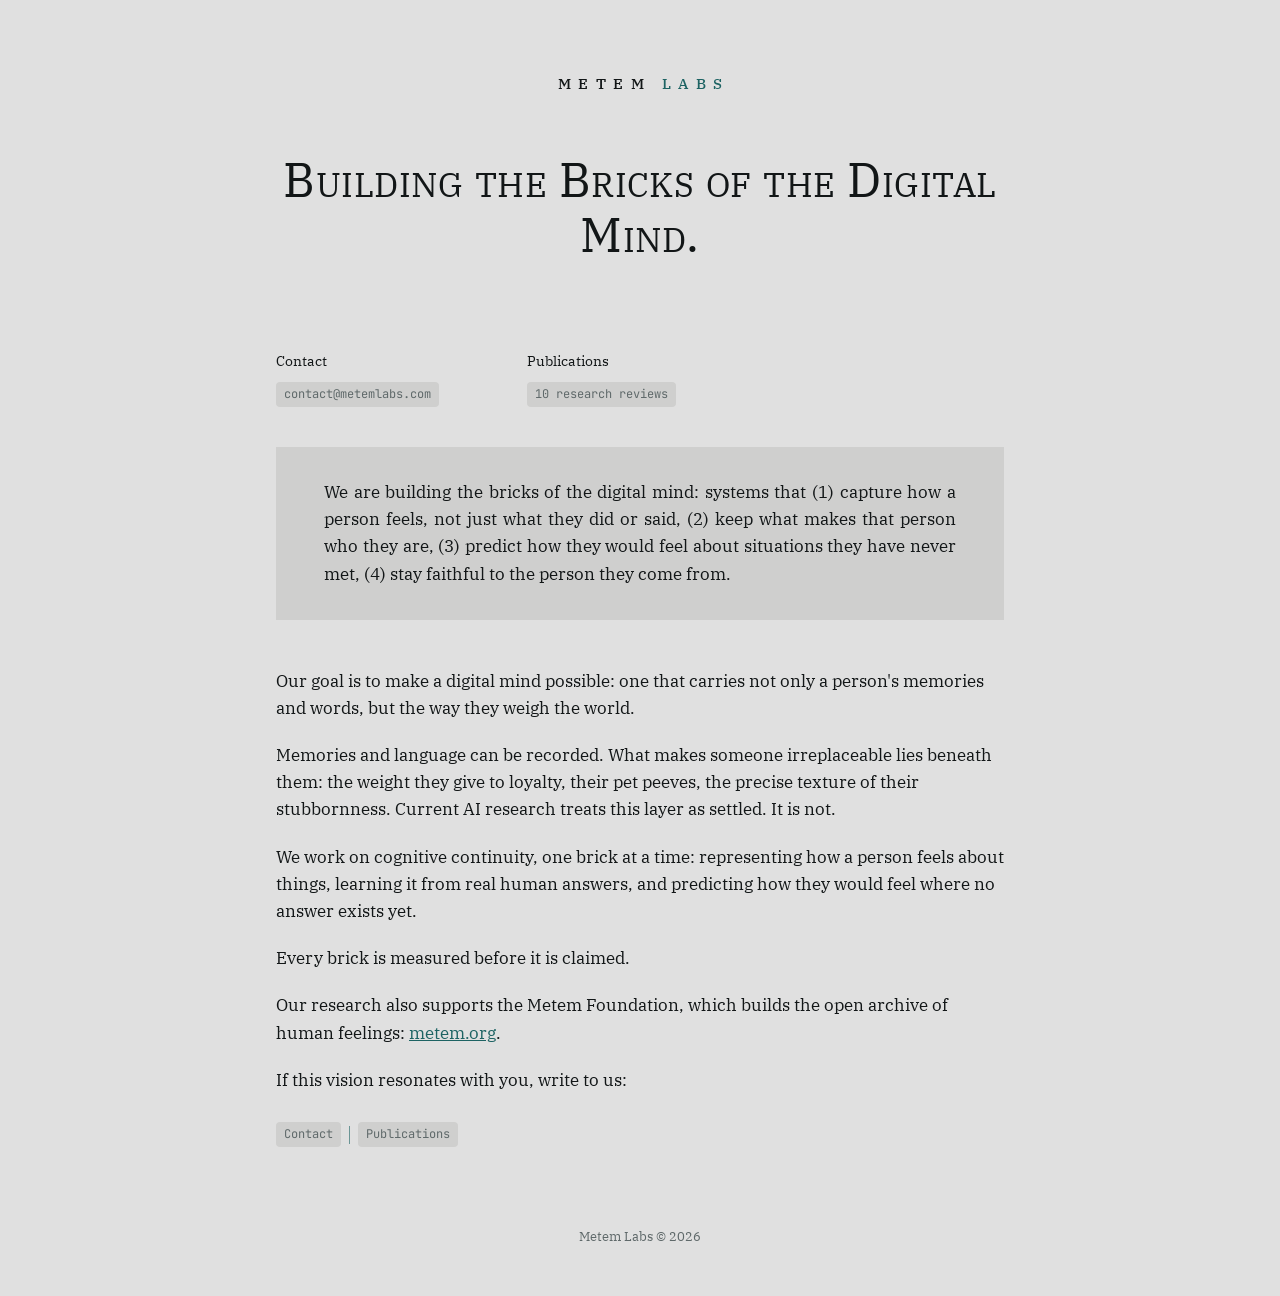
==== index.html @ f54685fa "Metem Labs website: home, publications, SEO, llms.txt, share image Co-Authored-By: Claude Opus 5.5 <" ====
<!doctype html>
<html lang="en">
<head>
<meta charset="utf-8" />
<meta name="viewport" content="width=device-width, initial-scale=1" />
<title>Metem Labs — Building the Bricks of the Digital Mind</title>
<meta name="description" content="Metem Labs is an R&amp;D lab building the bricks of the digital mind: systems that carry not only what a person did and said, but how they feel." />
<link rel="canonical" href="https://metemlabs.com/" />
<link rel="icon" href="/favicon.ico" sizes="any" />
<link rel="icon" type="image/png" sizes="32x32" href="/favicon-32x32.png" />
<link rel="icon" type="image/png" sizes="16x16" href="/favicon-16x16.png" />
<link rel="apple-touch-icon" sizes="180x180" href="/apple-touch-icon.png" />
<meta name="theme-color" content="#E0E0E0" />
<meta property="og:title" content="Metem Labs — Building the Bricks of the Digital Mind" />
<meta property="og:description" content="Metem Labs is an R&amp;D lab building the bricks of the digital mind: systems that carry not only what a person did and said, but how they feel." />
<meta property="og:url" content="https://metemlabs.com/" />
<meta property="og:type" content="website" />
<meta property="og:site_name" content="Metem Labs" />
<meta property="og:image" content="https://metemlabs.com/images/og.png?v=1" />
<meta property="og:image:type" content="image/png" />
<meta property="og:image:width" content="1200" />
<meta property="og:image:height" content="630" />
<meta property="og:image:alt" content="Metem Labs. Building the Bricks of the Digital Mind." />
<meta name="twitter:card" content="summary_large_image" />
<meta name="twitter:title" content="Metem Labs — Building the Bricks of the Digital Mind" />
<meta name="twitter:description" content="Metem Labs is an R&amp;D lab building the bricks of the digital mind: systems that carry not only what a person did and said, but how they feel." />
<meta name="twitter:image" content="https://metemlabs.com/images/og.png?v=1" />
<script type="application/ld+json">{"@context":"https://schema.org","@type":"ResearchOrganization","name":"Metem Labs","url":"https://metemlabs.com/","logo":"https://metemlabs.com/favicon-512x512.png","email":"contact@metemlabs.com","description":"Metem Labs is an R&D lab building the bricks of the digital mind: systems that carry not only what a person did and said, but how they feel."}</script>
<link rel="preconnect" href="https://fonts.googleapis.com" />
<link rel="preconnect" href="https://fonts.gstatic.com" crossorigin />
<link href="https://fonts.googleapis.com/css2?family=IBM+Plex+Serif:ital,wght@0,400;0,500;0,600;1,400&family=JetBrains+Mono:wght@400&display=swap" rel="stylesheet" />
<link rel="stylesheet" href="/style.css" />
</head>
<body>
<main>
  <a class="mark" href="/">METEM <span>LABS</span></a>

  <h1>Building the Bricks of the Digital Mind.</h1>

  <dl class="facts">
    <div><dt>Contact</dt><dd><a class="pill" href="mailto:contact@metemlabs.com">contact@metemlabs.com</a></dd></div>
    <div><dt>Publications</dt><dd><a class="pill" href="/publications/">10 research reviews</a></dd></div>
  </dl>

  <section class="box">
    <p>We are building the bricks of the digital mind: systems that (1) capture how a person feels, not just what they did or said, (2) keep what makes that person who they are, (3) predict how they would feel about situations they have never met, (4) stay faithful to the person they come from.</p>
  </section>

  <section class="prose">
    <p>Our goal is to make a digital mind possible: one that carries not only a person's memories and words, but the way they weigh the world.</p>
    <p>Memories and language can be recorded. What makes someone irreplaceable lies beneath them: the weight they give to loyalty, their pet peeves, the precise texture of their stubbornness. Current AI research treats this layer as settled. It is not.</p>
    <p>We work on cognitive continuity, one brick at a time: representing how a person feels about things, learning it from real human answers, and predicting how they would feel where no answer exists yet.</p>
    <p>Every brick is measured before it is claimed.</p>
    <p>Our research also supports the Metem Foundation, which builds the open archive of human feelings: <a href="https://metem.org/">metem.org</a>.</p>
    <p>If this vision resonates with you, write to us:</p>
    <div class="links"><a class="pill" href="mailto:contact@metemlabs.com">Contact</a><span class="sep"></span><a class="pill" href="/publications/">Publications</a></div>
  </section>
  <footer>Metem Labs © 2026</footer>
</main>
</body>
</html>
---- style.css ----
:root { --ink: #121617; --muted: #5F696A; --primary: #1D6363; --pill: #CFCFCE; --box: #CFCFCE; --bg: #E0E0E0; --rule: #A1A5A6; }
* { box-sizing: border-box; }
html { -webkit-text-size-adjust: 100%; }
body { margin: 0; background: var(--bg); color: var(--ink); font-family: 'IBM Plex Serif', Georgia, serif; font-size: 17px; line-height: 1.6; }
main { max-width: 760px; margin: 0 auto; padding: 72px 16px 48px; }
a { color: var(--primary); }

.mark { display: block; text-align: center; font-size: 15px; letter-spacing: 0.5em; font-weight: 500; margin: 0 0 56px; padding-left: 0.5em; color: var(--ink); text-decoration: none; }
.mark span { color: var(--primary); }
h1 { text-align: center; font-weight: 400; font-variant: small-caps; font-size: clamp(30px, 5.4vw, 48px); line-height: 1.15; letter-spacing: 0.01em; margin: 0 0 88px; }

.facts { display: grid; grid-template-columns: repeat(3, minmax(0, 1fr)); gap: 24px; margin: 0 0 40px; }
.facts dt { font-size: 14px; margin-bottom: 6px; }
.facts dd { margin: 0; }
.pill { display: inline-block; font-family: 'JetBrains Mono', monospace; font-size: 12px; color: var(--muted); background: var(--pill); border-radius: 4px; padding: 3px 8px; text-decoration: none; }
a.pill:hover { color: var(--primary); }

.box { background: var(--box); padding: 32px 48px; margin: 0 0 48px; }
.box p { margin: 0; text-align: justify; hyphens: auto; }

.prose p { margin: 0 0 20px; }

.links { display: flex; flex-wrap: wrap; align-items: center; gap: 8px; margin: 28px 0 0; }
.links .sep { width: 1px; height: 18px; background: var(--primary); opacity: 0.6; }

/* Publications list */
.pubs { list-style: none; margin: 0; padding: 0; }
.pubs li { padding: 22px 0; border-top: 1px solid var(--rule); }
.pubs li:last-child { border-bottom: 1px solid var(--rule); }
.pubs a.t { color: var(--ink); text-decoration: none; font-size: 19px; font-weight: 500; line-height: 1.35; display: block; margin: 6px 0 8px; }
.pubs a.t:hover { color: var(--primary); }
.pubs p { margin: 0; color: var(--muted); font-size: 15px; }

/* Publication page */
.pub-head { text-align: center; margin: 0 0 56px; }
.pub-head h1 { font-variant: normal; font-size: clamp(26px, 4.2vw, 36px); line-height: 1.25; margin: 14px 0 0; }
.back { margin: 0 0 40px; }
.pub-body h2 { font-size: 21px; font-weight: 600; margin: 44px 0 14px; }
.pub-body h3 { font-size: 18px; font-weight: 600; margin: 32px 0 10px; }
.pub-body p { margin: 0 0 18px; }
.pub-body table { width: 100%; border-collapse: collapse; font-size: 14px; margin: 8px 0 28px; display: block; overflow-x: auto; }
.pub-body th, .pub-body td { text-align: left; vertical-align: top; padding: 8px 10px; border-bottom: 1px solid var(--rule); }
.pub-body th { font-weight: 600; border-bottom: 1px solid var(--ink); }

footer { text-align: center; color: var(--muted); font-size: 13px; margin-top: 80px; }

@media (max-width: 640px) {
  main { padding-top: 48px; }
  h1 { margin-bottom: 56px; }
  .facts { grid-template-columns: 1fr; gap: 16px; }
  .box { padding: 24px 20px; }
  .box p, .pub-body p { text-align: left; }
}
.back-list { margin: 0 0 16px; }
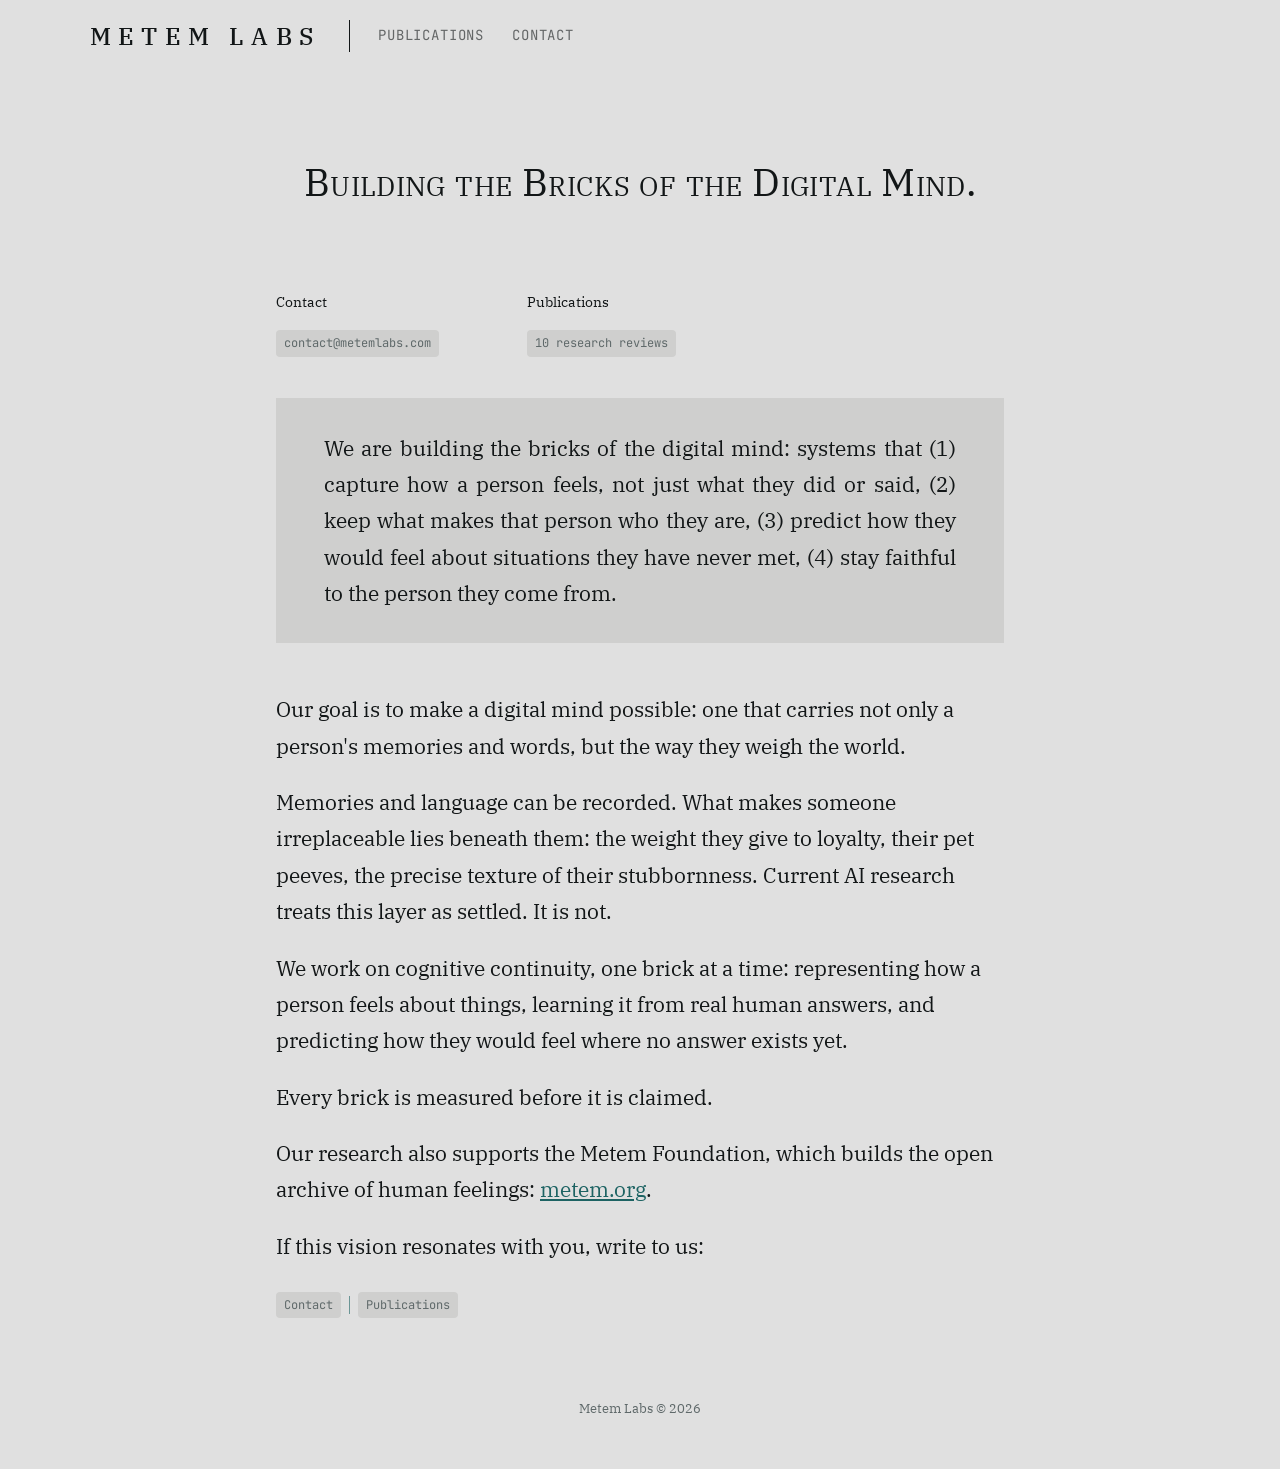
==== commit 2a8cb8a0: "Header like metem.org: METEM LABS, desktop nav, MENU/CLOSE panel (no Donate) Co-Authored-By: Claude " ====
--- a/index.html
+++ b/index.html
@@ -28,12 +28,28 @@
 <script type="application/ld+json">{"@context":"https://schema.org","@type":"ResearchOrganization","name":"Metem Labs","url":"https://metemlabs.com/","logo":"https://metemlabs.com/favicon-512x512.png","email":"contact@metemlabs.com","description":"Metem Labs is an R&D lab building the bricks of the digital mind: systems that carry not only what a person did and said, but how they feel."}</script>
 <link rel="preconnect" href="https://fonts.googleapis.com" />
 <link rel="preconnect" href="https://fonts.gstatic.com" crossorigin />
-<link href="https://fonts.googleapis.com/css2?family=IBM+Plex+Serif:ital,wght@0,400;0,500;0,600;1,400&family=JetBrains+Mono:wght@400&display=swap" rel="stylesheet" />
+<link href="https://fonts.googleapis.com/css2?family=IBM+Plex+Serif:ital,wght@0,400;0,500;0,600;1,400&family=JetBrains+Mono:wght@400;700&display=swap" rel="stylesheet" />
 <link rel="stylesheet" href="/style.css" />
 </head>
 <body>
+<header class="hdr" id="hdr">
+  <div class="hdr-in">
+    <a class="logo" href="/" aria-label="Metem Labs — home">METEM LABS</a>
+    <nav class="hdr-wide" aria-label="Main"><span class="hdr-sep" aria-hidden="true"></span><a class="hdr-link" href="/publications/">Publications</a><a class="hdr-link" href="mailto:contact@metemlabs.com">Contact</a></nav>
+    <button class="hdr-narrow menu-btn" id="menu-btn" aria-label="Open navigation menu" aria-expanded="false" aria-controls="menu-panel"><span class="mb"><span class="mb-close">CLOSE</span><span class="mb-menu">MENU</span></span></button>
+  </div>
+</header>
+<div class="menu-wrap" id="menu-panel" hidden><div class="menu-in"><div class="menu"><a class="menu-link" href="/publications/">Publications</a><a class="menu-link" href="mailto:contact@metemlabs.com">Contact</a></div></div></div>
+<script>
+(function(){var h=document.getElementById('hdr'),b=document.getElementById('menu-btn'),m=document.getElementById('menu-panel');
+function set(o){m.hidden=!o;b.setAttribute('aria-expanded',o);b.setAttribute('aria-label',o?'Close navigation menu':'Open navigation menu');b.classList.toggle('open',o);}
+b.addEventListener('click',function(){set(m.hidden);});
+document.addEventListener('mousedown',function(e){if(!m.hidden&&!e.target.closest('#menu-btn')&&!m.querySelector('.menu').contains(e.target))set(false);});
+document.addEventListener('keydown',function(e){if(e.key==='Escape')set(false);});
+function sc(){h.classList.toggle('scrolled',window.scrollY>4);if(!m.hidden)set(false);}
+window.addEventListener('scroll',sc,{passive:true});sc();})();
+</script>
 <main>
-  <a class="mark" href="/">METEM <span>LABS</span></a>
 
   <h1>Building the Bricks of the Digital Mind.</h1>
 
--- a/style.css
+++ b/style.css
@@ -1,13 +1,11 @@
 :root { --ink: #121617; --muted: #5F696A; --primary: #1D6363; --pill: #CFCFCE; --box: #CFCFCE; --bg: #E0E0E0; --rule: #A1A5A6; }
 * { box-sizing: border-box; }
 html { -webkit-text-size-adjust: 100%; }
-body { margin: 0; background: var(--bg); color: var(--ink); font-family: 'IBM Plex Serif', Georgia, serif; font-size: 17px; line-height: 1.6; }
-main { max-width: 760px; margin: 0 auto; padding: 72px 16px 48px; }
+body { margin: 0; background: var(--bg); color: var(--ink); font-family: 'IBM Plex Serif', Georgia, serif; font-size: clamp(18px, calc(16.499px + 0.3820vw), 22px); line-height: 1.7; }
+main { max-width: 760px; margin: 0 auto; padding: calc(72px + env(safe-area-inset-top) + clamp(48px, 7vw, 88px)) 16px 48px; }
 a { color: var(--primary); }
 
-.mark { display: block; text-align: center; font-size: 15px; letter-spacing: 0.5em; font-weight: 500; margin: 0 0 56px; padding-left: 0.5em; color: var(--ink); text-decoration: none; }
-.mark span { color: var(--primary); }
-h1 { text-align: center; font-weight: 400; font-variant: small-caps; font-size: clamp(30px, 5.4vw, 48px); line-height: 1.15; letter-spacing: 0.01em; margin: 0 0 88px; }
+h1 { text-align: center; font-weight: 400; font-variant: small-caps; font-size: clamp(32px, calc(28.997px + 0.7641vw), 40px); line-height: 1.12; letter-spacing: 0.01em; margin: 0 0 88px; }
 
 .facts { display: grid; grid-template-columns: repeat(3, minmax(0, 1fr)); gap: 24px; margin: 0 0 40px; }
 .facts dt { font-size: 14px; margin-bottom: 6px; }
@@ -27,28 +25,50 @@
 .pubs { list-style: none; margin: 0; padding: 0; }
 .pubs li { padding: 22px 0; border-top: 1px solid var(--rule); }
 .pubs li:last-child { border-bottom: 1px solid var(--rule); }
-.pubs a.t { color: var(--ink); text-decoration: none; font-size: 19px; font-weight: 500; line-height: 1.35; display: block; margin: 6px 0 8px; }
+.pubs a.t { color: var(--ink); text-decoration: none; font-size: clamp(22px, calc(18.997px + 0.7641vw), 30px); font-weight: 500; line-height: 1.22; display: block; margin: 6px 0 8px; }
 .pubs a.t:hover { color: var(--primary); }
-.pubs p { margin: 0; color: var(--muted); font-size: 15px; }
+.pubs p { margin: 0; color: var(--muted); font-size: clamp(18px, calc(16.499px + 0.3820vw), 22px); line-height: 1.6; }
 
 /* Publication page */
 .pub-head { text-align: center; margin: 0 0 56px; }
-.pub-head h1 { font-variant: normal; font-size: clamp(26px, 4.2vw, 36px); line-height: 1.25; margin: 14px 0 0; }
+.pub-head h1 { font-variant: normal; font-size: clamp(28px, calc(21.994px + 1.5282vw), 44px); line-height: 1.15; margin: 14px 0 0; }
 .back { margin: 0 0 40px; }
-.pub-body h2 { font-size: 21px; font-weight: 600; margin: 44px 0 14px; }
-.pub-body h3 { font-size: 18px; font-weight: 600; margin: 32px 0 10px; }
+.pub-body h2 { font-size: 1.5em; font-weight: 600; margin: 44px 0 14px; }
+.pub-body h3 { font-size: 1.17em; font-weight: 600; margin: 32px 0 10px; }
 .pub-body p { margin: 0 0 18px; }
 .pub-body table { width: 100%; border-collapse: collapse; font-size: 14px; margin: 8px 0 28px; display: block; overflow-x: auto; }
 .pub-body th, .pub-body td { text-align: left; vertical-align: top; padding: 8px 10px; border-bottom: 1px solid var(--rule); }
-.pub-body th { font-weight: 600; border-bottom: 1px solid var(--ink); }
+.pub-body th { font-size: 12px; font-weight: 600; border-bottom: 1px solid var(--ink); }
 
 footer { text-align: center; color: var(--muted); font-size: 13px; margin-top: 80px; }
 
 @media (max-width: 640px) {
-  main { padding-top: 48px; }
   h1 { margin-bottom: 56px; }
   .facts { grid-template-columns: 1fr; gap: 16px; }
   .box { padding: 24px 20px; }
   .box p, .pub-body p { text-align: left; }
 }
 .back-list { margin: 0 0 16px; }
+
+/* Header — same as metem.org (SharedHeader + MenuPanel), without Donate */
+.hdr { position: fixed; top: 0; left: 0; right: 0; z-index: 100; height: 72px; box-sizing: content-box; padding: env(safe-area-inset-top) clamp(20px, calc(0.106px + 5.0621vw), 73px) 0; background: transparent; transition: background 400ms ease; }
+.hdr.scrolled { background: var(--bg); }
+.hdr-in { max-width: clamp(1100px, 68vw, 1440px); margin: 0 auto; width: 100%; height: 100%; display: flex; align-items: center; justify-content: space-between; }
+.logo { font-family: 'IBM Plex Serif', Georgia, serif; font-size: clamp(18px, 2.4vw, 24px); font-weight: 500; letter-spacing: clamp(0.1em, 1.4vw, 0.3em); color: var(--ink); text-decoration: none; white-space: nowrap; user-select: none; }
+.hdr-wide { display: flex; align-items: center; flex: 1; min-width: 0; }
+.hdr-sep { width: 1px; height: 32px; background: var(--ink); margin: 0 28px; }
+.hdr-link { font-family: 'JetBrains Mono', monospace; font-size: 14px; letter-spacing: 0.06em; text-transform: uppercase; color: var(--ink); opacity: 0.6; text-decoration: none; margin-right: 28px; white-space: nowrap; transition: opacity 200ms ease; }
+.hdr-link:hover, .hdr-link.on { opacity: 1; }
+.hdr-link.on, .menu-link.on { color: var(--primary); font-weight: 700; }
+.menu-btn { background: transparent; border: 2px solid var(--ink); cursor: pointer; color: var(--ink); display: flex; align-items: center; justify-content: center; height: 30px; padding: 0 10px; font-family: 'JetBrains Mono', monospace; font-size: clamp(12px, calc(9.748px + 0.5730vw), 18px); letter-spacing: 0.1em; white-space: nowrap; flex-shrink: 0; text-transform: uppercase; }
+.mb { display: grid; justify-items: center; }
+.mb > span { grid-area: 1 / 1; }
+.mb-close, .menu-btn.open .mb-menu { visibility: hidden; }
+.menu-btn.open .mb-close { visibility: visible; }
+.menu-wrap { position: fixed; top: calc(72px + env(safe-area-inset-top)); left: 0; right: 0; z-index: 150; padding: 0 clamp(20px, calc(0.106px + 5.0621vw), 73px); }
+.menu-wrap[hidden] { display: none; }
+.menu-in { max-width: clamp(1100px, 68vw, 1440px); margin: 12px auto 0; display: flex; justify-content: flex-end; }
+.menu { width: min(100%, 360px); background: var(--bg); border: 1px solid var(--ink); }
+.menu-link { display: block; padding: 18px 20px; font-family: 'JetBrains Mono', monospace; font-size: 15px; letter-spacing: 0.08em; text-transform: uppercase; color: var(--ink); text-decoration: none; }
+@media (max-width: 900px) { .hdr-wide { display: none !important; } }
+@media (min-width: 901px) { .hdr-narrow { display: none !important; } }
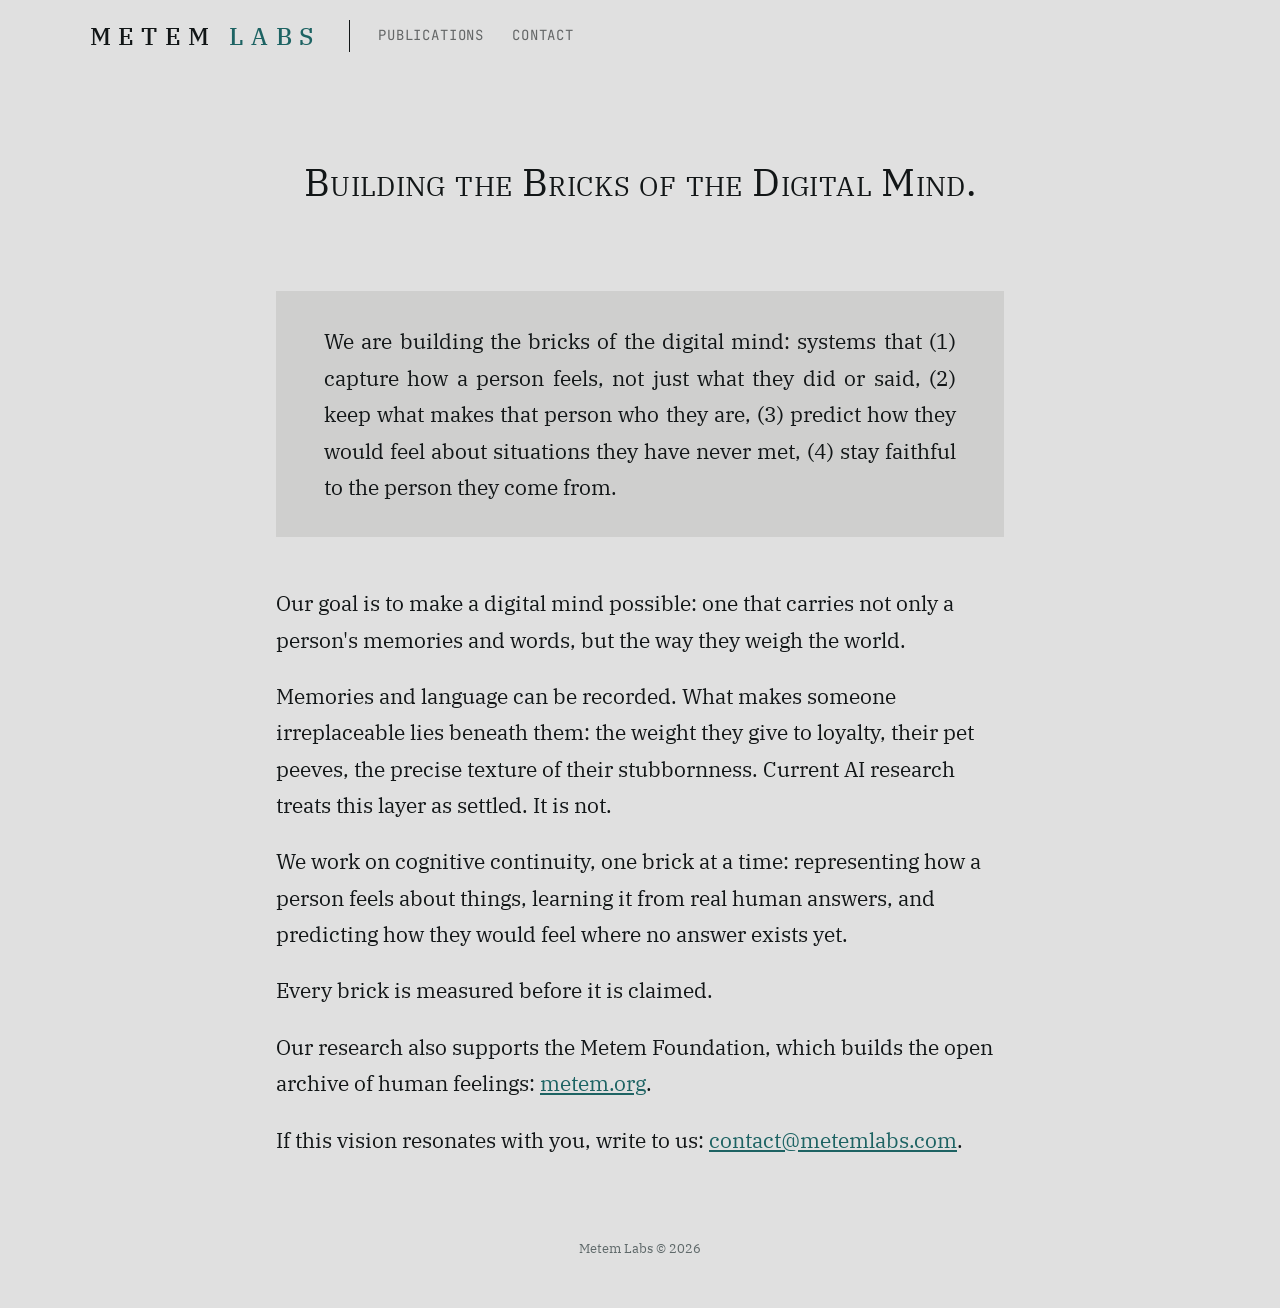
==== commit 79337200: "Home: drop Contact/Publications blocks (in the menu now); LABS in teal in the header Co-Authored-By:" ====
--- a/index.html
+++ b/index.html
@@ -34,7 +34,7 @@
 <body>
 <header class="hdr" id="hdr">
   <div class="hdr-in">
-    <a class="logo" href="/" aria-label="Metem Labs — home">METEM LABS</a>
+    <a class="logo" href="/" aria-label="Metem Labs — home">METEM <span>LABS</span></a>
     <nav class="hdr-wide" aria-label="Main"><span class="hdr-sep" aria-hidden="true"></span><a class="hdr-link" href="/publications/">Publications</a><a class="hdr-link" href="mailto:contact@metemlabs.com">Contact</a></nav>
     <button class="hdr-narrow menu-btn" id="menu-btn" aria-label="Open navigation menu" aria-expanded="false" aria-controls="menu-panel"><span class="mb"><span class="mb-close">CLOSE</span><span class="mb-menu">MENU</span></span></button>
   </div>
@@ -53,11 +53,6 @@
 
   <h1>Building the Bricks of the Digital Mind.</h1>
 
-  <dl class="facts">
-    <div><dt>Contact</dt><dd><a class="pill" href="mailto:contact@metemlabs.com">contact@metemlabs.com</a></dd></div>
-    <div><dt>Publications</dt><dd><a class="pill" href="/publications/">10 research reviews</a></dd></div>
-  </dl>
-
   <section class="box">
     <p>We are building the bricks of the digital mind: systems that (1) capture how a person feels, not just what they did or said, (2) keep what makes that person who they are, (3) predict how they would feel about situations they have never met, (4) stay faithful to the person they come from.</p>
   </section>
@@ -68,8 +63,7 @@
     <p>We work on cognitive continuity, one brick at a time: representing how a person feels about things, learning it from real human answers, and predicting how they would feel where no answer exists yet.</p>
     <p>Every brick is measured before it is claimed.</p>
     <p>Our research also supports the Metem Foundation, which builds the open archive of human feelings: <a href="https://metem.org/">metem.org</a>.</p>
-    <p>If this vision resonates with you, write to us:</p>
-    <div class="links"><a class="pill" href="mailto:contact@metemlabs.com">Contact</a><span class="sep"></span><a class="pill" href="/publications/">Publications</a></div>
+    <p>If this vision resonates with you, write to us: <a href="mailto:contact@metemlabs.com">contact@metemlabs.com</a>.</p>
   </section>
   <footer>Metem Labs © 2026</footer>
 </main>
--- a/style.css
+++ b/style.css
@@ -55,6 +55,7 @@
 .hdr.scrolled { background: var(--bg); }
 .hdr-in { max-width: clamp(1100px, 68vw, 1440px); margin: 0 auto; width: 100%; height: 100%; display: flex; align-items: center; justify-content: space-between; }
 .logo { font-family: 'IBM Plex Serif', Georgia, serif; font-size: clamp(18px, 2.4vw, 24px); font-weight: 500; letter-spacing: clamp(0.1em, 1.4vw, 0.3em); color: var(--ink); text-decoration: none; white-space: nowrap; user-select: none; }
+.logo span { color: var(--primary); }
 .hdr-wide { display: flex; align-items: center; flex: 1; min-width: 0; }
 .hdr-sep { width: 1px; height: 32px; background: var(--ink); margin: 0 28px; }
 .hdr-link { font-family: 'JetBrains Mono', monospace; font-size: 14px; letter-spacing: 0.06em; text-transform: uppercase; color: var(--ink); opacity: 0.6; text-decoration: none; margin-right: 28px; white-space: nowrap; transition: opacity 200ms ease; }
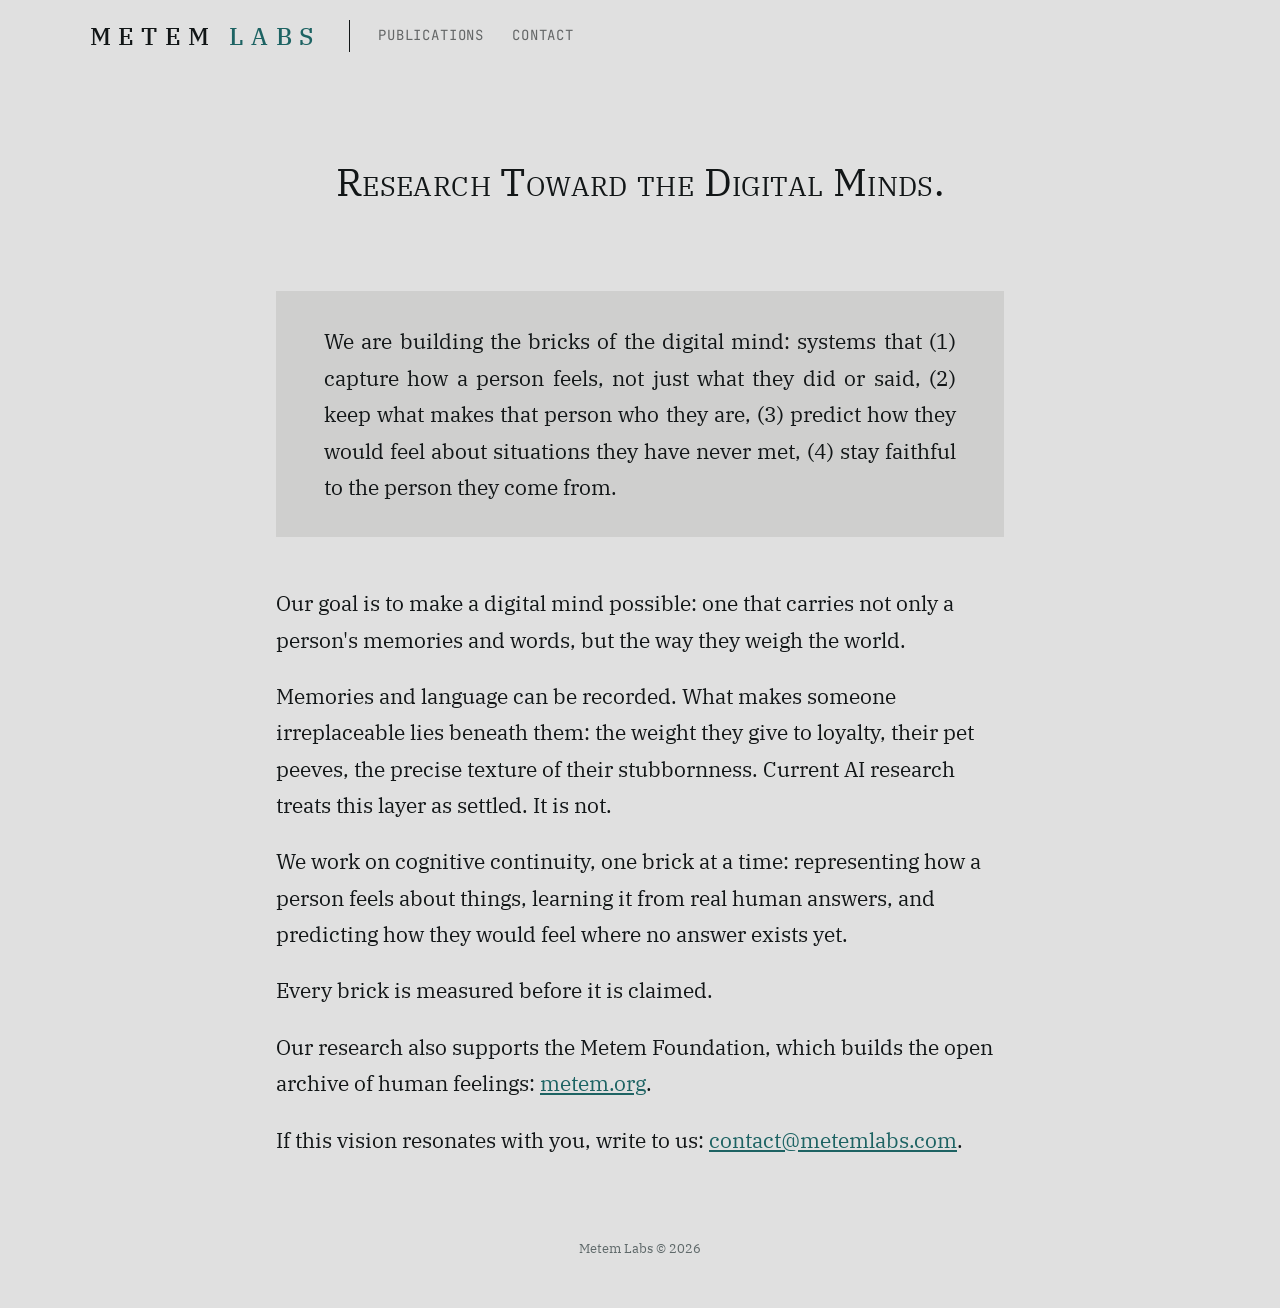
==== commit 47804549: "Headline: Research Toward the Digital Minds (page, titles, share image v2) Co-Authored-By: Claude Op" ====
--- a/index.html
+++ b/index.html
@@ -3,7 +3,7 @@
 <head>
 <meta charset="utf-8" />
 <meta name="viewport" content="width=device-width, initial-scale=1" />
-<title>Metem Labs — Building the Bricks of the Digital Mind</title>
+<title>Metem Labs — Research Toward the Digital Minds</title>
 <meta name="description" content="Metem Labs is an R&amp;D lab building the bricks of the digital mind: systems that carry not only what a person did and said, but how they feel." />
 <link rel="canonical" href="https://metemlabs.com/" />
 <link rel="icon" href="/favicon.ico" sizes="any" />
@@ -11,20 +11,20 @@
 <link rel="icon" type="image/png" sizes="16x16" href="/favicon-16x16.png" />
 <link rel="apple-touch-icon" sizes="180x180" href="/apple-touch-icon.png" />
 <meta name="theme-color" content="#E0E0E0" />
-<meta property="og:title" content="Metem Labs — Building the Bricks of the Digital Mind" />
+<meta property="og:title" content="Metem Labs — Research Toward the Digital Minds" />
 <meta property="og:description" content="Metem Labs is an R&amp;D lab building the bricks of the digital mind: systems that carry not only what a person did and said, but how they feel." />
 <meta property="og:url" content="https://metemlabs.com/" />
 <meta property="og:type" content="website" />
 <meta property="og:site_name" content="Metem Labs" />
-<meta property="og:image" content="https://metemlabs.com/images/og.png?v=1" />
+<meta property="og:image" content="https://metemlabs.com/images/og.png?v=2" />
 <meta property="og:image:type" content="image/png" />
 <meta property="og:image:width" content="1200" />
 <meta property="og:image:height" content="630" />
-<meta property="og:image:alt" content="Metem Labs. Building the Bricks of the Digital Mind." />
+<meta property="og:image:alt" content="Metem Labs. Research Toward the Digital Minds." />
 <meta name="twitter:card" content="summary_large_image" />
-<meta name="twitter:title" content="Metem Labs — Building the Bricks of the Digital Mind" />
+<meta name="twitter:title" content="Metem Labs — Research Toward the Digital Minds" />
 <meta name="twitter:description" content="Metem Labs is an R&amp;D lab building the bricks of the digital mind: systems that carry not only what a person did and said, but how they feel." />
-<meta name="twitter:image" content="https://metemlabs.com/images/og.png?v=1" />
+<meta name="twitter:image" content="https://metemlabs.com/images/og.png?v=2" />
 <script type="application/ld+json">{"@context":"https://schema.org","@type":"ResearchOrganization","name":"Metem Labs","url":"https://metemlabs.com/","logo":"https://metemlabs.com/favicon-512x512.png","email":"contact@metemlabs.com","description":"Metem Labs is an R&D lab building the bricks of the digital mind: systems that carry not only what a person did and said, but how they feel."}</script>
 <link rel="preconnect" href="https://fonts.googleapis.com" />
 <link rel="preconnect" href="https://fonts.gstatic.com" crossorigin />
@@ -51,7 +51,7 @@
 </script>
 <main>
 
-  <h1>Building the Bricks of the Digital Mind.</h1>
+  <h1>Research Toward the Digital Minds.</h1>
 
   <section class="box">
     <p>We are building the bricks of the digital mind: systems that (1) capture how a person feels, not just what they did or said, (2) keep what makes that person who they are, (3) predict how they would feel about situations they have never met, (4) stay faithful to the person they come from.</p>
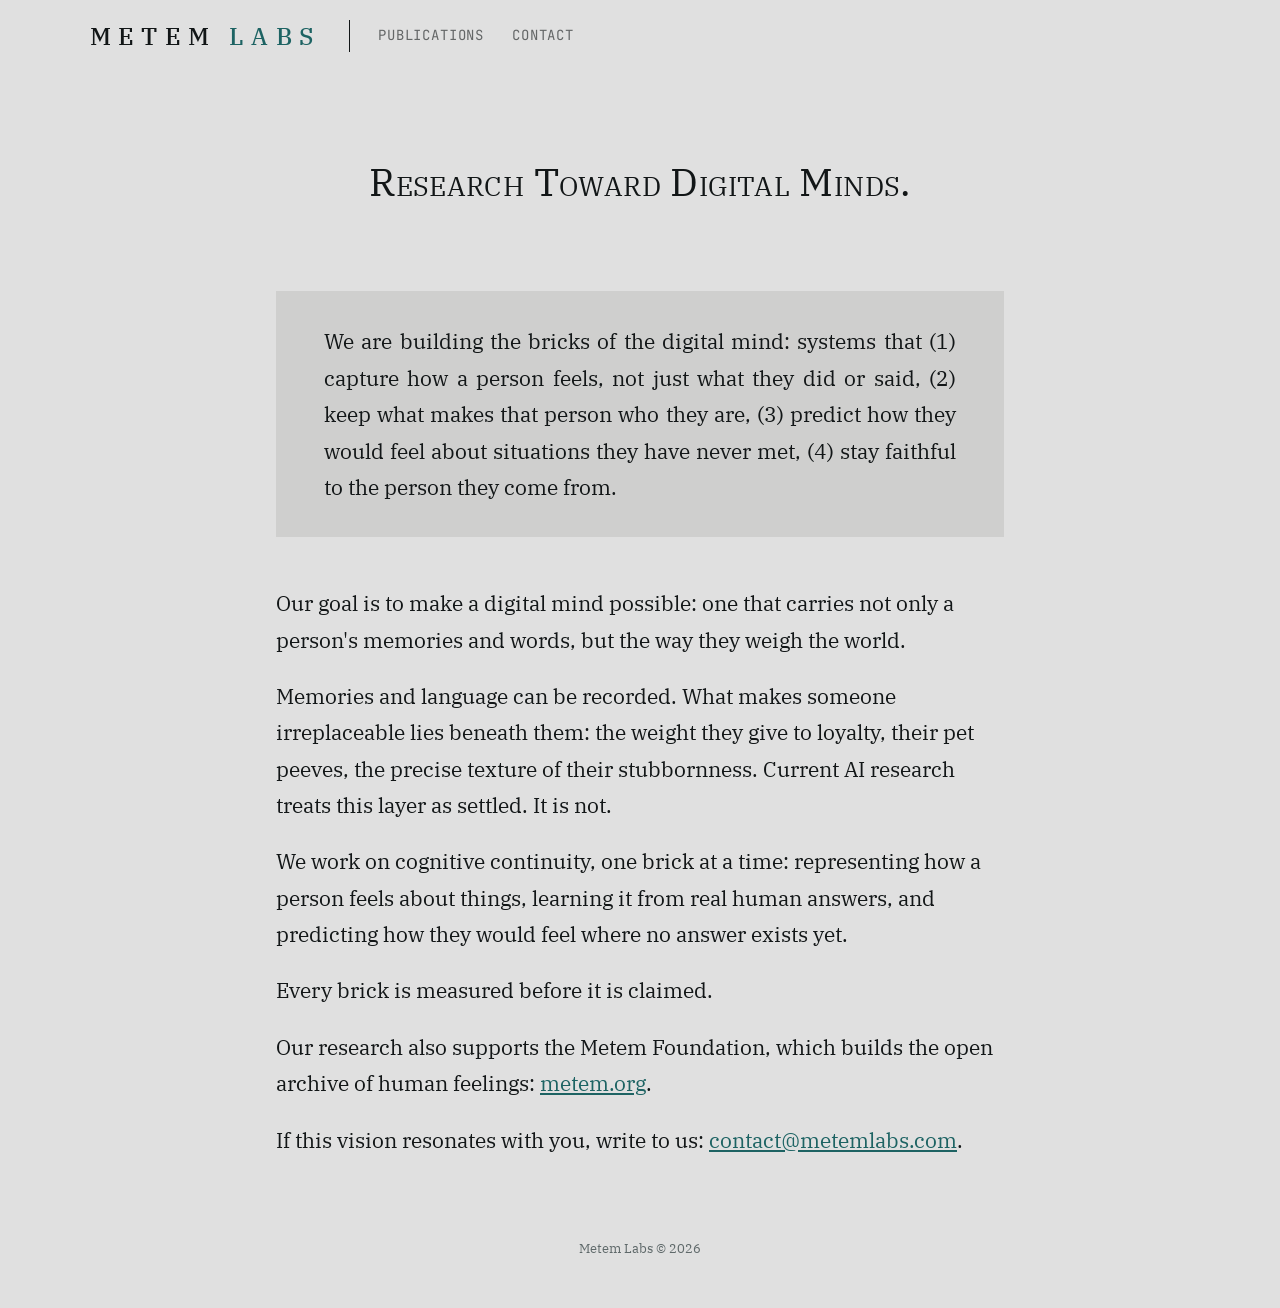
==== commit 57f6704a: "Headline: Research Toward Digital Minds; share image v3, og:locale and secure_url Co-Authored-By: Cl" ====
--- a/index.html
+++ b/index.html
@@ -3,7 +3,7 @@
 <head>
 <meta charset="utf-8" />
 <meta name="viewport" content="width=device-width, initial-scale=1" />
-<title>Metem Labs — Research Toward the Digital Minds</title>
+<title>Metem Labs — Research Toward Digital Minds</title>
 <meta name="description" content="Metem Labs is an R&amp;D lab building the bricks of the digital mind: systems that carry not only what a person did and said, but how they feel." />
 <link rel="canonical" href="https://metemlabs.com/" />
 <link rel="icon" href="/favicon.ico" sizes="any" />
@@ -11,20 +11,22 @@
 <link rel="icon" type="image/png" sizes="16x16" href="/favicon-16x16.png" />
 <link rel="apple-touch-icon" sizes="180x180" href="/apple-touch-icon.png" />
 <meta name="theme-color" content="#E0E0E0" />
-<meta property="og:title" content="Metem Labs — Research Toward the Digital Minds" />
+<meta property="og:title" content="Metem Labs — Research Toward Digital Minds" />
 <meta property="og:description" content="Metem Labs is an R&amp;D lab building the bricks of the digital mind: systems that carry not only what a person did and said, but how they feel." />
 <meta property="og:url" content="https://metemlabs.com/" />
 <meta property="og:type" content="website" />
 <meta property="og:site_name" content="Metem Labs" />
-<meta property="og:image" content="https://metemlabs.com/images/og.png?v=2" />
+<meta property="og:locale" content="en_US" />
+<meta property="og:image" content="https://metemlabs.com/images/og.png?v=3" />
+<meta property="og:image:secure_url" content="https://metemlabs.com/images/og.png?v=3" />
 <meta property="og:image:type" content="image/png" />
 <meta property="og:image:width" content="1200" />
 <meta property="og:image:height" content="630" />
-<meta property="og:image:alt" content="Metem Labs. Research Toward the Digital Minds." />
+<meta property="og:image:alt" content="Metem Labs. Research Toward Digital Minds." />
 <meta name="twitter:card" content="summary_large_image" />
-<meta name="twitter:title" content="Metem Labs — Research Toward the Digital Minds" />
+<meta name="twitter:title" content="Metem Labs — Research Toward Digital Minds" />
 <meta name="twitter:description" content="Metem Labs is an R&amp;D lab building the bricks of the digital mind: systems that carry not only what a person did and said, but how they feel." />
-<meta name="twitter:image" content="https://metemlabs.com/images/og.png?v=2" />
+<meta name="twitter:image" content="https://metemlabs.com/images/og.png?v=3" />
 <script type="application/ld+json">{"@context":"https://schema.org","@type":"ResearchOrganization","name":"Metem Labs","url":"https://metemlabs.com/","logo":"https://metemlabs.com/favicon-512x512.png","email":"contact@metemlabs.com","description":"Metem Labs is an R&D lab building the bricks of the digital mind: systems that carry not only what a person did and said, but how they feel."}</script>
 <link rel="preconnect" href="https://fonts.googleapis.com" />
 <link rel="preconnect" href="https://fonts.gstatic.com" crossorigin />
@@ -51,7 +53,7 @@
 </script>
 <main>
 
-  <h1>Research Toward the Digital Minds.</h1>
+  <h1>Research Toward Digital Minds.</h1>
 
   <section class="box">
     <p>We are building the bricks of the digital mind: systems that (1) capture how a person feels, not just what they did or said, (2) keep what makes that person who they are, (3) predict how they would feel about situations they have never met, (4) stay faithful to the person they come from.</p>
